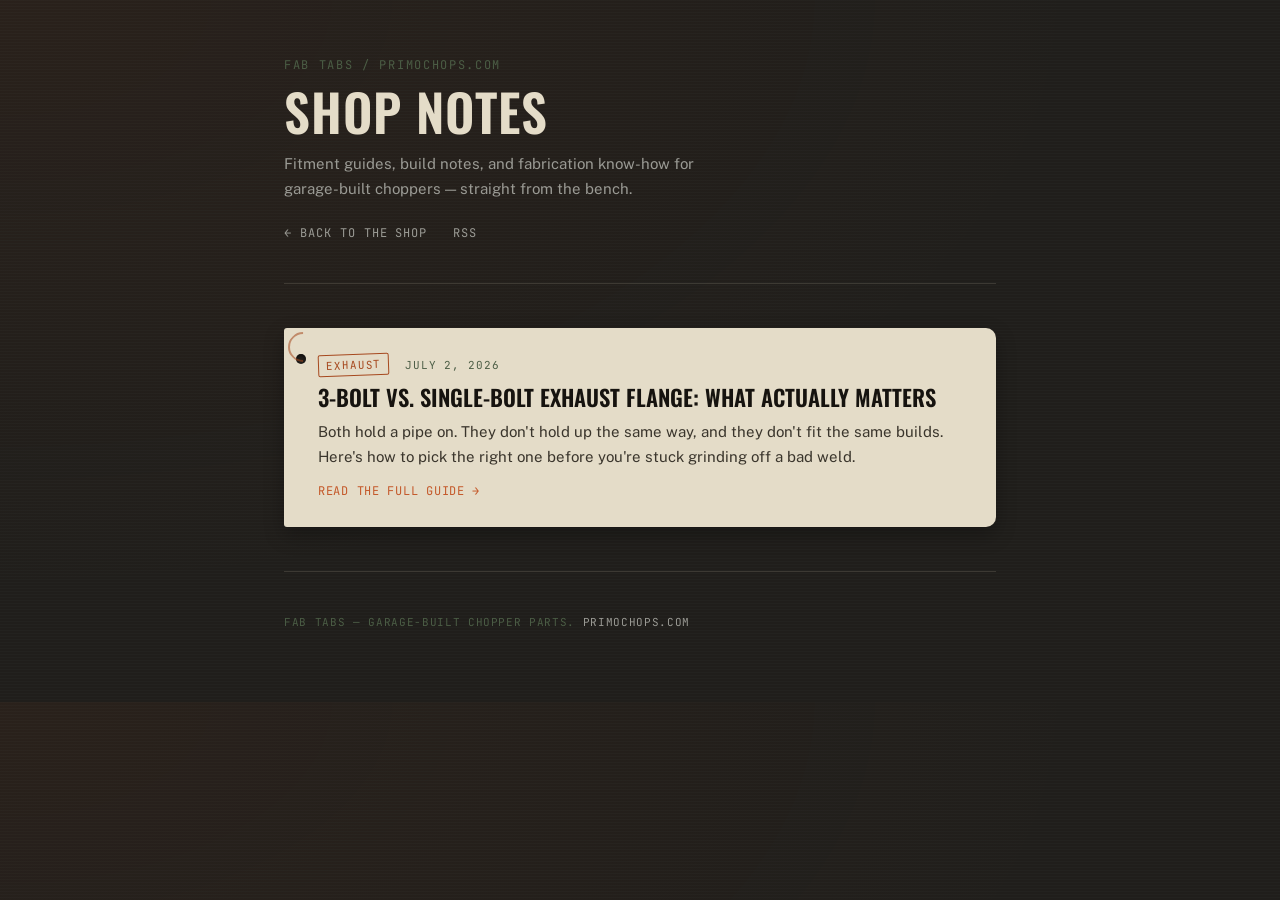
==== index.html @ eb18d87d "Add files via upload" ====
<!DOCTYPE html>
<html lang="en">
<head>
<meta charset="UTF-8">
<meta name="viewport" content="width=device-width, initial-scale=1.0">
<title>Fab Tabs Shop Notes — garage-built chopper fabrication</title>
<meta name="description" content="Fitment guides, build notes, and fabrication know-how from Fab Tabs — garage-built chopper parts. Exhaust flanges, brake brackets, and tabs.">
<link rel="alternate" type="application/rss+xml" title="Fab Tabs Shop Notes" href="/rss.xml">
<link rel="preconnect" href="https://fonts.googleapis.com">
<link rel="preconnect" href="https://fonts.gstatic.com" crossorigin>
<link href="https://fonts.googleapis.com/css2?family=Oswald:wght@500;600&family=Public+Sans:wght@400;500&family=JetBrains+Mono:wght@400;500&display=swap" rel="stylesheet">
<link rel="stylesheet" href="/style.css">
</head>
<body>

<div class="wrap">

  <header class="site-header">
    <div class="kicker">Fab Tabs / primochops.com</div>
    <h1 class="site-title"><a href="/">Shop Notes</a></h1>
    <p class="site-tagline">Fitment guides, build notes, and fabrication know-how for garage-built choppers — straight from the bench.</p>
    <nav class="site-nav">
      <a href="https://www.primochops.com">← Back to the shop</a>
      <a href="/rss.xml">RSS</a>
    </nav>
  </header>

  <main>
    <ul class="post-list">

      <li class="tag-card">
        <div class="meta"><span class="stamp">Exhaust</span> July 2, 2026</div>
        <h2><a href="/posts/3-bolt-vs-single-bolt-exhaust-flange.html">3-Bolt vs. Single-Bolt Exhaust Flange: What Actually Matters</a></h2>
        <p>Both hold a pipe on. They don't hold up the same way, and they don't fit the same builds. Here's how to pick the right one before you're stuck grinding off a bad weld.</p>
        <a class="read-more" href="/posts/3-bolt-vs-single-bolt-exhaust-flange.html">Read the full guide →</a>
      </li>

      <!--
        NEW POST TEMPLATE — copy this block for each new post, edit the
        href, stamp category, date, title, and excerpt, then paste it
        above this comment (newest post goes first).
      -->

    </ul>
  </main>

  <footer class="site-footer">
    <p>Fab Tabs — garage-built chopper parts. <a href="https://www.primochops.com">primochops.com</a></p>
  </footer>

</div>

</body>
</html>
---- style.css ----
/* Fab Tabs Blog — shared stylesheet
   Design language: shop travelers / inventory tags pinned to a pegboard.
   Palette: asphalt, aged shop-ticket paper, oxide rust, weathered copper-green. */

:root {
  --asphalt: #201e1b;
  --asphalt-2: #171512;
  --paper: #e4dcc8;
  --paper-2: #d8cfb6;
  --rust: #a6491f;
  --rust-bright: #c4592a;
  --oxide: #4b5d45;
  --chrome: #9a9a94;
  --ink: #16130f;
  --hairline: rgba(228, 220, 200, 0.14);
}

* { box-sizing: border-box; }

html {
  -webkit-font-smoothing: antialiased;
  scroll-behavior: smooth;
}

body {
  margin: 0;
  background: var(--asphalt);
  background-image:
    radial-gradient(ellipse at top left, rgba(166, 73, 31, 0.07), transparent 60%),
    repeating-linear-gradient(180deg, rgba(255,255,255,0.015) 0px, rgba(255,255,255,0.015) 1px, transparent 1px, transparent 3px);
  color: var(--chrome);
  font-family: "Public Sans", -apple-system, sans-serif;
  font-size: 17px;
  line-height: 1.65;
}

a { color: var(--rust-bright); text-decoration: none; }
a:hover { text-decoration: underline; }
a:focus-visible, button:focus-visible { outline: 2px solid var(--rust-bright); outline-offset: 3px; }

.wrap {
  max-width: 760px;
  margin: 0 auto;
  padding: 0 24px;
}

/* ---------- Header ---------- */

.site-header {
  padding: 56px 0 40px;
  border-bottom: 1px solid var(--hairline);
}

.site-header .kicker {
  font-family: "JetBrains Mono", monospace;
  font-size: 12px;
  letter-spacing: 0.14em;
  text-transform: uppercase;
  color: var(--oxide);
}

.site-title {
  font-family: "Oswald", sans-serif;
  font-weight: 600;
  text-transform: uppercase;
  letter-spacing: 0.02em;
  font-size: clamp(2.2rem, 6vw, 3.2rem);
  color: var(--paper);
  margin: 10px 0 6px;
  line-height: 1;
}

.site-title a { color: inherit; }
.site-title a:hover { text-decoration: none; color: var(--rust-bright); }

.site-tagline {
  color: var(--chrome);
  font-size: 15px;
  max-width: 46ch;
}

.site-nav {
  margin-top: 22px;
  font-family: "JetBrains Mono", monospace;
  font-size: 12px;
  text-transform: uppercase;
  letter-spacing: 0.08em;
}

.site-nav a { color: var(--chrome); margin-right: 18px; }
.site-nav a:hover { color: var(--rust-bright); }

/* ---------- Post list (shop-tag cards) ---------- */

.post-list {
  list-style: none;
  margin: 44px 0;
  padding: 0;
  display: flex;
  flex-direction: column;
  gap: 22px;
}

.tag-card {
  position: relative;
  background: var(--paper);
  color: var(--ink);
  padding: 26px 28px 24px 34px;
  border-radius: 3px 10px 10px 3px;
  box-shadow: 0 8px 20px rgba(0,0,0,0.28);
  transition: transform 0.15s ease, box-shadow 0.15s ease;
}

.tag-card::before {
  /* punched hole, like a real inventory tag */
  content: "";
  position: absolute;
  left: 12px;
  top: 26px;
  width: 10px;
  height: 10px;
  border-radius: 50%;
  background: var(--asphalt);
  box-shadow: inset 0 2px 3px rgba(0,0,0,0.5), 0 1px 0 rgba(255,255,255,0.08);
}

.tag-card::after {
  /* string loop through the hole */
  content: "";
  position: absolute;
  left: 4px;
  top: 4px;
  width: 26px;
  height: 26px;
  border: 2px solid var(--rust);
  border-right-color: transparent;
  border-bottom-color: transparent;
  border-radius: 50%;
  transform: rotate(-45deg);
  opacity: 0.55;
}

.tag-card:hover { transform: translateX(3px); box-shadow: 0 10px 24px rgba(0,0,0,0.34); }

.tag-card .meta {
  font-family: "JetBrains Mono", monospace;
  font-size: 11px;
  text-transform: uppercase;
  letter-spacing: 0.08em;
  color: var(--oxide);
  margin-bottom: 8px;
}

.tag-card .meta .stamp {
  display: inline-block;
  border: 1px solid var(--rust);
  color: var(--rust);
  padding: 1px 7px;
  border-radius: 2px;
  margin-right: 8px;
  transform: rotate(-2deg);
}

.tag-card h2 {
  font-family: "Oswald", sans-serif;
  font-weight: 600;
  text-transform: uppercase;
  font-size: 1.4rem;
  line-height: 1.15;
  margin: 0 0 10px;
}

.tag-card h2 a { color: var(--ink); }
.tag-card h2 a:hover { color: var(--rust); text-decoration: none; }

.tag-card p { margin: 0; color: #3a352c; font-size: 15px; }

.tag-card .read-more {
  display: inline-block;
  margin-top: 12px;
  font-family: "JetBrains Mono", monospace;
  font-size: 12px;
  text-transform: uppercase;
  letter-spacing: 0.06em;
}

/* ---------- Article page ---------- */

article.post {
  padding: 40px 0 80px;
}

.post-meta {
  font-family: "JetBrains Mono", monospace;
  font-size: 12px;
  text-transform: uppercase;
  letter-spacing: 0.08em;
  color: var(--oxide);
  margin-bottom: 14px;
}

.post-meta .stamp {
  display: inline-block;
  border: 1px solid var(--rust);
  color: var(--rust-bright);
  padding: 1px 7px;
  border-radius: 2px;
  margin-right: 10px;
}

h1.post-title {
  font-family: "Oswald", sans-serif;
  font-weight: 600;
  text-transform: uppercase;
  color: var(--paper);
  font-size: clamp(1.9rem, 5vw, 2.6rem);
  line-height: 1.1;
  margin: 0 0 26px;
  max-width: 22ch;
}

.post-body p { margin: 0 0 20px; }
.post-body h2 {
  font-family: "Oswald", sans-serif;
  text-transform: uppercase;
  font-weight: 600;
  color: var(--paper);
  font-size: 1.3rem;
  margin: 40px 0 14px;
  padding-top: 18px;
  border-top: 1px solid var(--hairline);
}
.post-body ul, .post-body ol { margin: 0 0 20px; padding-left: 22px; }
.post-body li { margin-bottom: 8px; }
.post-body strong { color: var(--paper); }

.post-body blockquote {
  margin: 28px 0;
  padding: 4px 0 4px 20px;
  border-left: 3px solid var(--rust);
  color: var(--paper);
  font-style: italic;
}

.shop-note {
  background: var(--paper);
  color: var(--ink);
  padding: 20px 24px;
  border-radius: 3px 10px 10px 3px;
  margin: 32px 0;
  font-size: 15px;
}
.shop-note .label {
  font-family: "JetBrains Mono", monospace;
  font-size: 11px;
  text-transform: uppercase;
  letter-spacing: 0.08em;
  color: var(--rust);
  display: block;
  margin-bottom: 8px;
}

.back-link {
  display: inline-block;
  margin-top: 40px;
  font-family: "JetBrains Mono", monospace;
  font-size: 12px;
  text-transform: uppercase;
  letter-spacing: 0.06em;
}

/* ---------- Footer ---------- */

.site-footer {
  border-top: 1px solid var(--hairline);
  padding: 30px 0 60px;
  font-family: "JetBrains Mono", monospace;
  font-size: 11px;
  color: var(--oxide);
  text-transform: uppercase;
  letter-spacing: 0.06em;
}

.site-footer a { color: var(--chrome); }

@media (max-width: 480px) {
  .tag-card { padding: 22px 20px 20px 30px; }
}
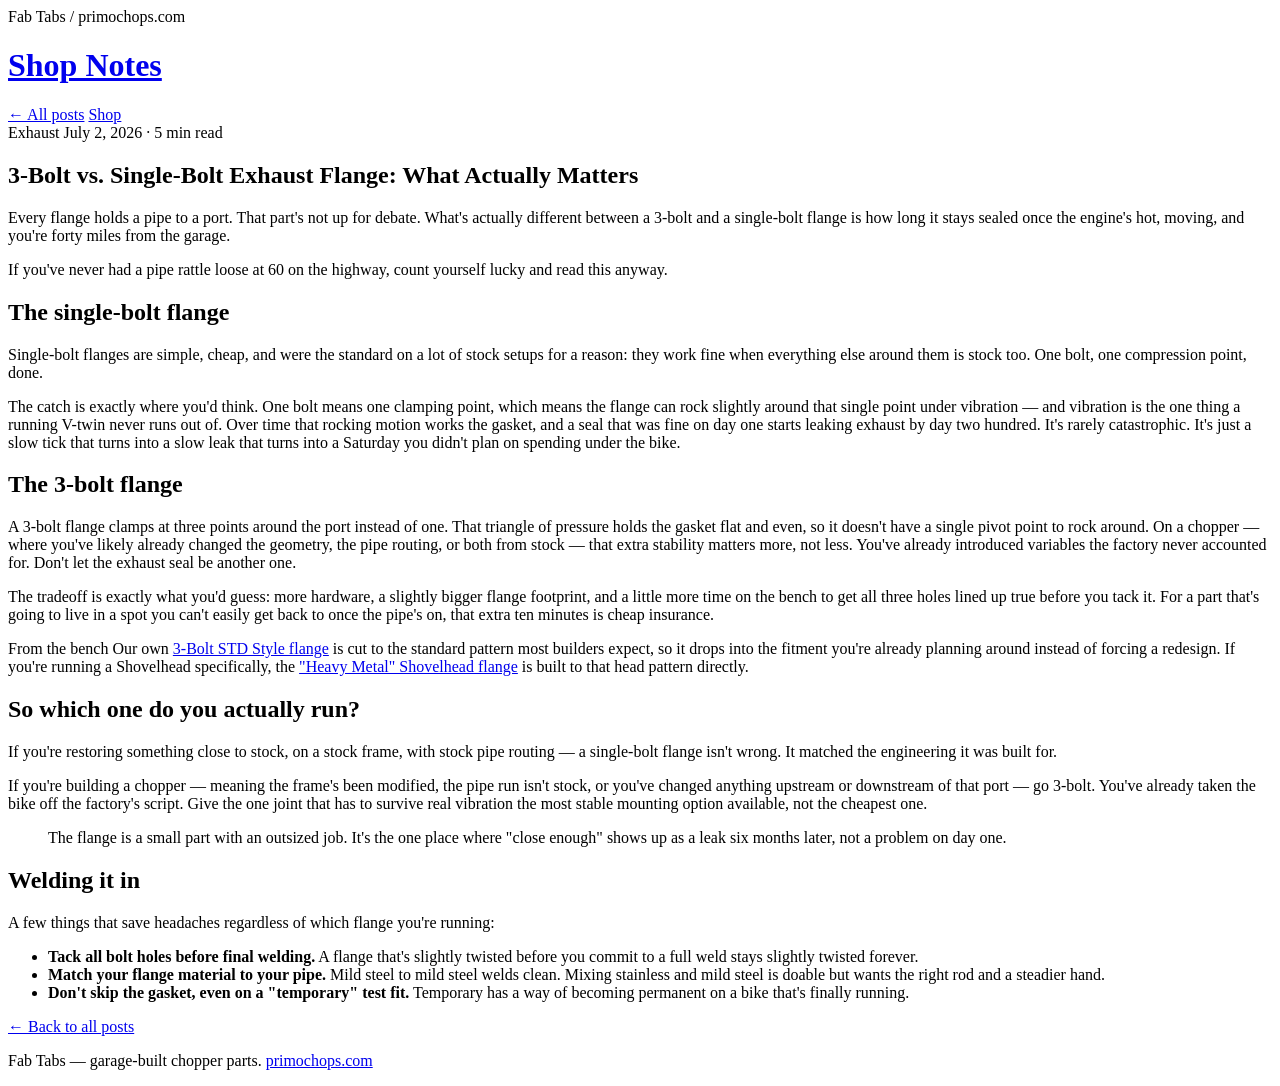
==== commit 8177f459: "Add files via upload" ====
--- a/index.html
+++ b/index.html
@@ -3,9 +3,8 @@
 <head>
 <meta charset="UTF-8">
 <meta name="viewport" content="width=device-width, initial-scale=1.0">
-<title>Fab Tabs Shop Notes — garage-built chopper fabrication</title>
-<meta name="description" content="Fitment guides, build notes, and fabrication know-how from Fab Tabs — garage-built chopper parts. Exhaust flanges, brake brackets, and tabs.">
-<link rel="alternate" type="application/rss+xml" title="Fab Tabs Shop Notes" href="/rss.xml">
+<title>3-Bolt vs. Single-Bolt Exhaust Flange: What Actually Matters — Fab Tabs Shop Notes</title>
+<meta name="description" content="3-bolt vs single-bolt exhaust flanges for chopper builds — sealing, vibration, and which one to run on your platform. A fitment guide from Fab Tabs.">
 <link rel="preconnect" href="https://fonts.googleapis.com">
 <link rel="preconnect" href="https://fonts.gstatic.com" crossorigin>
 <link href="https://fonts.googleapis.com/css2?family=Oswald:wght@500;600&family=Public+Sans:wght@400;500&family=JetBrains+Mono:wght@400;500&display=swap" rel="stylesheet">
@@ -18,30 +17,67 @@
   <header class="site-header">
     <div class="kicker">Fab Tabs / primochops.com</div>
     <h1 class="site-title"><a href="/">Shop Notes</a></h1>
-    <p class="site-tagline">Fitment guides, build notes, and fabrication know-how for garage-built choppers — straight from the bench.</p>
     <nav class="site-nav">
-      <a href="https://www.primochops.com">← Back to the shop</a>
-      <a href="/rss.xml">RSS</a>
+      <a href="/">← All posts</a>
+      <a href="https://www.primochops.com">Shop</a>
     </nav>
   </header>
 
   <main>
-    <ul class="post-list">
+    <article class="post">
 
-      <li class="tag-card">
-        <div class="meta"><span class="stamp">Exhaust</span> July 2, 2026</div>
-        <h2><a href="/posts/3-bolt-vs-single-bolt-exhaust-flange.html">3-Bolt vs. Single-Bolt Exhaust Flange: What Actually Matters</a></h2>
-        <p>Both hold a pipe on. They don't hold up the same way, and they don't fit the same builds. Here's how to pick the right one before you're stuck grinding off a bad weld.</p>
-        <a class="read-more" href="/posts/3-bolt-vs-single-bolt-exhaust-flange.html">Read the full guide →</a>
-      </li>
+      <div class="post-meta">
+        <span class="stamp">Exhaust</span> July 2, 2026 · 5 min read
+      </div>
 
-      <!--
-        NEW POST TEMPLATE — copy this block for each new post, edit the
-        href, stamp category, date, title, and excerpt, then paste it
-        above this comment (newest post goes first).
-      -->
+      <h1 class="post-title">3-Bolt vs. Single-Bolt Exhaust Flange: What Actually Matters</h1>
 
-    </ul>
+      <div class="post-body">
+
+        <p>Every flange holds a pipe to a port. That part's not up for debate. What's actually different between a 3-bolt and a single-bolt flange is how long it stays sealed once the engine's hot, moving, and you're forty miles from the garage.</p>
+
+        <p>If you've never had a pipe rattle loose at 60 on the highway, count yourself lucky and read this anyway.</p>
+
+        <h2>The single-bolt flange</h2>
+
+        <p>Single-bolt flanges are simple, cheap, and were the standard on a lot of stock setups for a reason: they work fine when everything else around them is stock too. One bolt, one compression point, done.</p>
+
+        <p>The catch is exactly where you'd think. One bolt means one clamping point, which means the flange can rock slightly around that single point under vibration — and vibration is the one thing a running V-twin never runs out of. Over time that rocking motion works the gasket, and a seal that was fine on day one starts leaking exhaust by day two hundred. It's rarely catastrophic. It's just a slow tick that turns into a slow leak that turns into a Saturday you didn't plan on spending under the bike.</p>
+
+        <h2>The 3-bolt flange</h2>
+
+        <p>A 3-bolt flange clamps at three points around the port instead of one. That triangle of pressure holds the gasket flat and even, so it doesn't have a single pivot point to rock around. On a chopper — where you've likely already changed the geometry, the pipe routing, or both from stock — that extra stability matters more, not less. You've already introduced variables the factory never accounted for. Don't let the exhaust seal be another one.</p>
+
+        <p>The tradeoff is exactly what you'd guess: more hardware, a slightly bigger flange footprint, and a little more time on the bench to get all three holes lined up true before you tack it. For a part that's going to live in a spot you can't easily get back to once the pipe's on, that extra ten minutes is cheap insurance.</p>
+
+        <div class="shop-note">
+          <span class="label">From the bench</span>
+          Our own <a href="https://www.primochops.com/product/3-bolt-std-style-weld-on-exhaust-flanges">3-Bolt STD Style flange</a> is cut to the standard pattern most builders expect, so it drops into the fitment you're already planning around instead of forcing a redesign. If you're running a Shovelhead specifically, the <a href="https://www.primochops.com/product/heavy-metal-shovelhead-exhaust-flanges">"Heavy Metal" Shovelhead flange</a> is built to that head pattern directly.
+        </div>
+
+        <h2>So which one do you actually run?</h2>
+
+        <p>If you're restoring something close to stock, on a stock frame, with stock pipe routing — a single-bolt flange isn't wrong. It matched the engineering it was built for.</p>
+
+        <p>If you're building a chopper — meaning the frame's been modified, the pipe run isn't stock, or you've changed anything upstream or downstream of that port — go 3-bolt. You've already taken the bike off the factory's script. Give the one joint that has to survive real vibration the most stable mounting option available, not the cheapest one.</p>
+
+        <blockquote>The flange is a small part with an outsized job. It's the one place where "close enough" shows up as a leak six months later, not a problem on day one.</blockquote>
+
+        <h2>Welding it in</h2>
+
+        <p>A few things that save headaches regardless of which flange you're running:</p>
+
+        <ul>
+          <li><strong>Tack all bolt holes before final welding.</strong> A flange that's slightly twisted before you commit to a full weld stays slightly twisted forever.</li>
+          <li><strong>Match your flange material to your pipe.</strong> Mild steel to mild steel welds clean. Mixing stainless and mild steel is doable but wants the right rod and a steadier hand.</li>
+          <li><strong>Don't skip the gasket, even on a "temporary" test fit.</strong> Temporary has a way of becoming permanent on a bike that's finally running.</li>
+        </ul>
+
+      </div>
+
+      <a class="back-link" href="/">← Back to all posts</a>
+
+    </article>
   </main>
 
   <footer class="site-footer">
--- a/style.css
+++ b/style.css
@@ -1,288 +1,17 @@
-/* Fab Tabs Blog — shared stylesheet
-   Design language: shop travelers / inventory tags pinned to a pegboard.
-   Palette: asphalt, aged shop-ticket paper, oxide rust, weathered copper-green. */
+<?xml version="1.0" encoding="UTF-8"?>
+<urlset xmlns="http://www.sitemaps.org/schemas/sitemap/0.9">
 
-:root {
-  --asphalt: #201e1b;
-  --asphalt-2: #171512;
-  --paper: #e4dcc8;
-  --paper-2: #d8cfb6;
-  --rust: #a6491f;
-  --rust-bright: #c4592a;
-  --oxide: #4b5d45;
-  --chrome: #9a9a94;
-  --ink: #16130f;
-  --hairline: rgba(228, 220, 200, 0.14);
-}
+  <!--
+    NEW POST TEMPLATE — copy this <url> block for each new post,
+    edit loc and lastmod, then paste it above </urlset>.
+  -->
 
-* { box-sizing: border-box; }
+  <url>
+    <loc>https://blog.primochops.com/</loc>
+  </url>
+  <url>
+    <loc>https://blog.primochops.com/posts/3-bolt-vs-single-bolt-exhaust-flange.html</loc>
+    <lastmod>2026-07-02</lastmod>
+  </url>
 
-html {
-  -webkit-font-smoothing: antialiased;
-  scroll-behavior: smooth;
-}
-
-body {
-  margin: 0;
-  background: var(--asphalt);
-  background-image:
-    radial-gradient(ellipse at top left, rgba(166, 73, 31, 0.07), transparent 60%),
-    repeating-linear-gradient(180deg, rgba(255,255,255,0.015) 0px, rgba(255,255,255,0.015) 1px, transparent 1px, transparent 3px);
-  color: var(--chrome);
-  font-family: "Public Sans", -apple-system, sans-serif;
-  font-size: 17px;
-  line-height: 1.65;
-}
-
-a { color: var(--rust-bright); text-decoration: none; }
-a:hover { text-decoration: underline; }
-a:focus-visible, button:focus-visible { outline: 2px solid var(--rust-bright); outline-offset: 3px; }
-
-.wrap {
-  max-width: 760px;
-  margin: 0 auto;
-  padding: 0 24px;
-}
-
-/* ---------- Header ---------- */
-
-.site-header {
-  padding: 56px 0 40px;
-  border-bottom: 1px solid var(--hairline);
-}
-
-.site-header .kicker {
-  font-family: "JetBrains Mono", monospace;
-  font-size: 12px;
-  letter-spacing: 0.14em;
-  text-transform: uppercase;
-  color: var(--oxide);
-}
-
-.site-title {
-  font-family: "Oswald", sans-serif;
-  font-weight: 600;
-  text-transform: uppercase;
-  letter-spacing: 0.02em;
-  font-size: clamp(2.2rem, 6vw, 3.2rem);
-  color: var(--paper);
-  margin: 10px 0 6px;
-  line-height: 1;
-}
-
-.site-title a { color: inherit; }
-.site-title a:hover { text-decoration: none; color: var(--rust-bright); }
-
-.site-tagline {
-  color: var(--chrome);
-  font-size: 15px;
-  max-width: 46ch;
-}
-
-.site-nav {
-  margin-top: 22px;
-  font-family: "JetBrains Mono", monospace;
-  font-size: 12px;
-  text-transform: uppercase;
-  letter-spacing: 0.08em;
-}
-
-.site-nav a { color: var(--chrome); margin-right: 18px; }
-.site-nav a:hover { color: var(--rust-bright); }
-
-/* ---------- Post list (shop-tag cards) ---------- */
-
-.post-list {
-  list-style: none;
-  margin: 44px 0;
-  padding: 0;
-  display: flex;
-  flex-direction: column;
-  gap: 22px;
-}
-
-.tag-card {
-  position: relative;
-  background: var(--paper);
-  color: var(--ink);
-  padding: 26px 28px 24px 34px;
-  border-radius: 3px 10px 10px 3px;
-  box-shadow: 0 8px 20px rgba(0,0,0,0.28);
-  transition: transform 0.15s ease, box-shadow 0.15s ease;
-}
-
-.tag-card::before {
-  /* punched hole, like a real inventory tag */
-  content: "";
-  position: absolute;
-  left: 12px;
-  top: 26px;
-  width: 10px;
-  height: 10px;
-  border-radius: 50%;
-  background: var(--asphalt);
-  box-shadow: inset 0 2px 3px rgba(0,0,0,0.5), 0 1px 0 rgba(255,255,255,0.08);
-}
-
-.tag-card::after {
-  /* string loop through the hole */
-  content: "";
-  position: absolute;
-  left: 4px;
-  top: 4px;
-  width: 26px;
-  height: 26px;
-  border: 2px solid var(--rust);
-  border-right-color: transparent;
-  border-bottom-color: transparent;
-  border-radius: 50%;
-  transform: rotate(-45deg);
-  opacity: 0.55;
-}
-
-.tag-card:hover { transform: translateX(3px); box-shadow: 0 10px 24px rgba(0,0,0,0.34); }
-
-.tag-card .meta {
-  font-family: "JetBrains Mono", monospace;
-  font-size: 11px;
-  text-transform: uppercase;
-  letter-spacing: 0.08em;
-  color: var(--oxide);
-  margin-bottom: 8px;
-}
-
-.tag-card .meta .stamp {
-  display: inline-block;
-  border: 1px solid var(--rust);
-  color: var(--rust);
-  padding: 1px 7px;
-  border-radius: 2px;
-  margin-right: 8px;
-  transform: rotate(-2deg);
-}
-
-.tag-card h2 {
-  font-family: "Oswald", sans-serif;
-  font-weight: 600;
-  text-transform: uppercase;
-  font-size: 1.4rem;
-  line-height: 1.15;
-  margin: 0 0 10px;
-}
-
-.tag-card h2 a { color: var(--ink); }
-.tag-card h2 a:hover { color: var(--rust); text-decoration: none; }
-
-.tag-card p { margin: 0; color: #3a352c; font-size: 15px; }
-
-.tag-card .read-more {
-  display: inline-block;
-  margin-top: 12px;
-  font-family: "JetBrains Mono", monospace;
-  font-size: 12px;
-  text-transform: uppercase;
-  letter-spacing: 0.06em;
-}
-
-/* ---------- Article page ---------- */
-
-article.post {
-  padding: 40px 0 80px;
-}
-
-.post-meta {
-  font-family: "JetBrains Mono", monospace;
-  font-size: 12px;
-  text-transform: uppercase;
-  letter-spacing: 0.08em;
-  color: var(--oxide);
-  margin-bottom: 14px;
-}
-
-.post-meta .stamp {
-  display: inline-block;
-  border: 1px solid var(--rust);
-  color: var(--rust-bright);
-  padding: 1px 7px;
-  border-radius: 2px;
-  margin-right: 10px;
-}
-
-h1.post-title {
-  font-family: "Oswald", sans-serif;
-  font-weight: 600;
-  text-transform: uppercase;
-  color: var(--paper);
-  font-size: clamp(1.9rem, 5vw, 2.6rem);
-  line-height: 1.1;
-  margin: 0 0 26px;
-  max-width: 22ch;
-}
-
-.post-body p { margin: 0 0 20px; }
-.post-body h2 {
-  font-family: "Oswald", sans-serif;
-  text-transform: uppercase;
-  font-weight: 600;
-  color: var(--paper);
-  font-size: 1.3rem;
-  margin: 40px 0 14px;
-  padding-top: 18px;
-  border-top: 1px solid var(--hairline);
-}
-.post-body ul, .post-body ol { margin: 0 0 20px; padding-left: 22px; }
-.post-body li { margin-bottom: 8px; }
-.post-body strong { color: var(--paper); }
-
-.post-body blockquote {
-  margin: 28px 0;
-  padding: 4px 0 4px 20px;
-  border-left: 3px solid var(--rust);
-  color: var(--paper);
-  font-style: italic;
-}
-
-.shop-note {
-  background: var(--paper);
-  color: var(--ink);
-  padding: 20px 24px;
-  border-radius: 3px 10px 10px 3px;
-  margin: 32px 0;
-  font-size: 15px;
-}
-.shop-note .label {
-  font-family: "JetBrains Mono", monospace;
-  font-size: 11px;
-  text-transform: uppercase;
-  letter-spacing: 0.08em;
-  color: var(--rust);
-  display: block;
-  margin-bottom: 8px;
-}
-
-.back-link {
-  display: inline-block;
-  margin-top: 40px;
-  font-family: "JetBrains Mono", monospace;
-  font-size: 12px;
-  text-transform: uppercase;
-  letter-spacing: 0.06em;
-}
-
-/* ---------- Footer ---------- */
-
-.site-footer {
-  border-top: 1px solid var(--hairline);
-  padding: 30px 0 60px;
-  font-family: "JetBrains Mono", monospace;
-  font-size: 11px;
-  color: var(--oxide);
-  text-transform: uppercase;
-  letter-spacing: 0.06em;
-}
-
-.site-footer a { color: var(--chrome); }
-
-@media (max-width: 480px) {
-  .tag-card { padding: 22px 20px 20px 30px; }
-}
+</urlset>
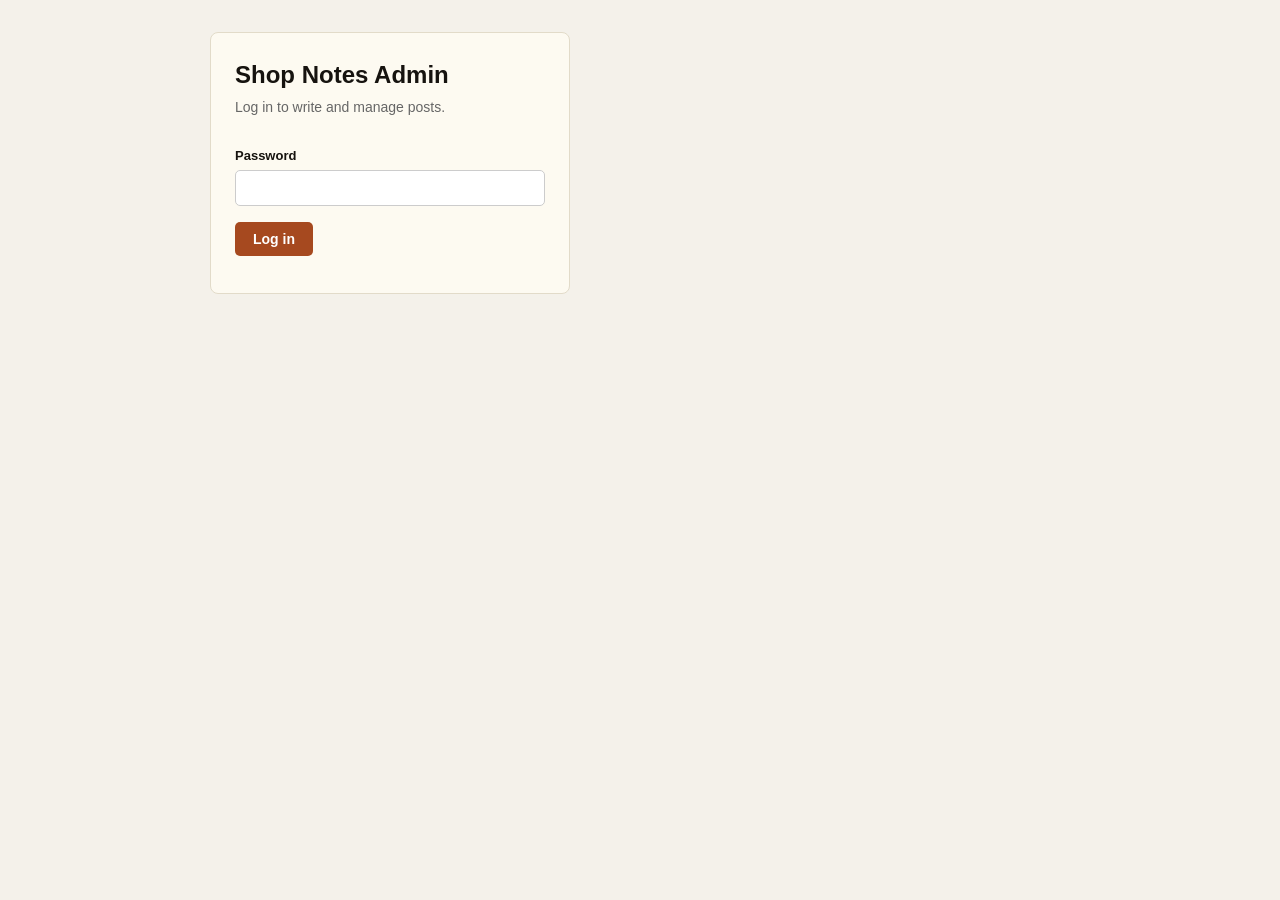
==== commit 88c74eb8: "Add files via upload" ====
--- a/index.html
+++ b/index.html
@@ -3,88 +3,266 @@
 <head>
 <meta charset="UTF-8">
 <meta name="viewport" content="width=device-width, initial-scale=1.0">
-<title>3-Bolt vs. Single-Bolt Exhaust Flange: What Actually Matters — Fab Tabs Shop Notes</title>
-<meta name="description" content="3-bolt vs single-bolt exhaust flanges for chopper builds — sealing, vibration, and which one to run on your platform. A fitment guide from Fab Tabs.">
-<link rel="preconnect" href="https://fonts.googleapis.com">
-<link rel="preconnect" href="https://fonts.gstatic.com" crossorigin>
-<link href="https://fonts.googleapis.com/css2?family=Oswald:wght@500;600&family=Public+Sans:wght@400;500&family=JetBrains+Mono:wght@400;500&display=swap" rel="stylesheet">
-<link rel="stylesheet" href="/style.css">
+<title>Fab Tabs Shop Notes — Admin</title>
+<meta name="robots" content="noindex, nofollow">
+<style>
+  :root {
+    --rust: #a6491f; --ink: #16130f; --paper: #fdfaf1; --line: #e2dbc9; --bg: #f4f1ea;
+  }
+  * { box-sizing: border-box; }
+  body {
+    margin: 0; background: var(--bg); color: var(--ink);
+    font-family: -apple-system, "Public Sans", sans-serif; line-height: 1.5;
+  }
+  .wrap { max-width: 900px; margin: 0 auto; padding: 32px 20px 80px; }
+  h1 { font-size: 1.5rem; margin: 0 0 4px; }
+  .sub { color: #666; font-size: 14px; margin: 0 0 28px; }
+  .card { background: var(--paper); border: 1px solid var(--line); border-radius: 8px; padding: 24px; margin-bottom: 20px; }
+  label { display: block; font-size: 13px; font-weight: 600; margin: 14px 0 4px; }
+  label:first-child { margin-top: 0; }
+  input[type=text], input[type=password], textarea, select {
+    width: 100%; padding: 9px 10px; border: 1px solid #ccc; border-radius: 5px;
+    font-family: inherit; font-size: 14px; background: #fff; color: var(--ink);
+  }
+  textarea { min-height: 240px; font-family: "SFMono-Regular", Consolas, monospace; font-size: 13px; }
+  .row { display: flex; gap: 16px; }
+  .row > div { flex: 1; }
+  button {
+    background: var(--rust); color: #fff; border: none; border-radius: 5px;
+    padding: 9px 18px; font-size: 14px; font-weight: 600; cursor: pointer; margin-top: 16px;
+  }
+  button:hover { opacity: 0.9; }
+  button.secondary { background: #999; }
+  button.danger { background: #7a2a1a; }
+  .msg { font-size: 13px; margin-top: 10px; }
+  .msg.error { color: #a6231f; }
+  .msg.ok { color: #2a6b3a; }
+  .post-row {
+    display: flex; align-items: center; justify-content: space-between;
+    padding: 12px 0; border-bottom: 1px solid var(--line);
+  }
+  .post-row:last-child { border-bottom: none; }
+  .post-row .title { font-weight: 600; }
+  .post-row .meta { font-size: 12px; color: #777; }
+  .badge { font-size: 11px; padding: 2px 7px; border-radius: 3px; background: #eee; margin-left: 8px; }
+  .badge.draft { background: #f3e0c9; color: #7a4a10; }
+  .actions button { margin: 0 0 0 8px; padding: 6px 12px; font-size: 13px; }
+  .toolbar { display: flex; gap: 10px; margin-bottom: 16px; }
+  .toolbar input { flex: 1; }
+  #editor { display: none; }
+  a.linklike { color: var(--rust); cursor: pointer; text-decoration: underline; font-size: 14px; }
+  .top-actions { display: flex; justify-content: space-between; align-items: center; }
+</style>
 </head>
 <body>
-
 <div class="wrap">
 
-  <header class="site-header">
-    <div class="kicker">Fab Tabs / primochops.com</div>
-    <h1 class="site-title"><a href="/">Shop Notes</a></h1>
-    <nav class="site-nav">
-      <a href="/">← All posts</a>
-      <a href="https://www.primochops.com">Shop</a>
-    </nav>
-  </header>
-
-  <main>
-    <article class="post">
-
-      <div class="post-meta">
-        <span class="stamp">Exhaust</span> July 2, 2026 · 5 min read
-      </div>
-
-      <h1 class="post-title">3-Bolt vs. Single-Bolt Exhaust Flange: What Actually Matters</h1>
-
-      <div class="post-body">
-
-        <p>Every flange holds a pipe to a port. That part's not up for debate. What's actually different between a 3-bolt and a single-bolt flange is how long it stays sealed once the engine's hot, moving, and you're forty miles from the garage.</p>
-
-        <p>If you've never had a pipe rattle loose at 60 on the highway, count yourself lucky and read this anyway.</p>
-
-        <h2>The single-bolt flange</h2>
-
-        <p>Single-bolt flanges are simple, cheap, and were the standard on a lot of stock setups for a reason: they work fine when everything else around them is stock too. One bolt, one compression point, done.</p>
-
-        <p>The catch is exactly where you'd think. One bolt means one clamping point, which means the flange can rock slightly around that single point under vibration — and vibration is the one thing a running V-twin never runs out of. Over time that rocking motion works the gasket, and a seal that was fine on day one starts leaking exhaust by day two hundred. It's rarely catastrophic. It's just a slow tick that turns into a slow leak that turns into a Saturday you didn't plan on spending under the bike.</p>
-
-        <h2>The 3-bolt flange</h2>
-
-        <p>A 3-bolt flange clamps at three points around the port instead of one. That triangle of pressure holds the gasket flat and even, so it doesn't have a single pivot point to rock around. On a chopper — where you've likely already changed the geometry, the pipe routing, or both from stock — that extra stability matters more, not less. You've already introduced variables the factory never accounted for. Don't let the exhaust seal be another one.</p>
-
-        <p>The tradeoff is exactly what you'd guess: more hardware, a slightly bigger flange footprint, and a little more time on the bench to get all three holes lined up true before you tack it. For a part that's going to live in a spot you can't easily get back to once the pipe's on, that extra ten minutes is cheap insurance.</p>
-
-        <div class="shop-note">
-          <span class="label">From the bench</span>
-          Our own <a href="https://www.primochops.com/product/3-bolt-std-style-weld-on-exhaust-flanges">3-Bolt STD Style flange</a> is cut to the standard pattern most builders expect, so it drops into the fitment you're already planning around instead of forcing a redesign. If you're running a Shovelhead specifically, the <a href="https://www.primochops.com/product/heavy-metal-shovelhead-exhaust-flanges">"Heavy Metal" Shovelhead flange</a> is built to that head pattern directly.
+  <div id="login-view" class="card" style="max-width:360px;">
+    <h1>Shop Notes Admin</h1>
+    <p class="sub">Log in to write and manage posts.</p>
+    <label>Password</label>
+    <input type="password" id="password" onkeydown="if(event.key==='Enter') login()">
+    <button onclick="login()">Log in</button>
+    <p class="msg error" id="login-msg"></p>
+  </div>
+
+  <div id="admin-view" style="display:none;">
+    <div class="top-actions">
+      <div>
+        <h1>Shop Notes Admin</h1>
+        <p class="sub">Write, edit, and publish posts for blog.primochops.com</p>
+      </div>
+      <button class="secondary" onclick="logout()">Log out</button>
+    </div>
+
+    <div id="list-view">
+      <div class="toolbar">
+        <input type="text" id="search" placeholder="Search posts…" oninput="loadPosts()">
+        <button onclick="newPost()">+ New post</button>
+      </div>
+      <div class="card" id="post-list"></div>
+    </div>
+
+    <div id="editor" class="card">
+      <h2 id="editor-heading">New post</h2>
+      <label>Title</label>
+      <input type="text" id="f-title" oninput="autoSlug()">
+      <div class="row">
+        <div>
+          <label>Slug (URL)</label>
+          <input type="text" id="f-slug">
         </div>
-
-        <h2>So which one do you actually run?</h2>
-
-        <p>If you're restoring something close to stock, on a stock frame, with stock pipe routing — a single-bolt flange isn't wrong. It matched the engineering it was built for.</p>
-
-        <p>If you're building a chopper — meaning the frame's been modified, the pipe run isn't stock, or you've changed anything upstream or downstream of that port — go 3-bolt. You've already taken the bike off the factory's script. Give the one joint that has to survive real vibration the most stable mounting option available, not the cheapest one.</p>
-
-        <blockquote>The flange is a small part with an outsized job. It's the one place where "close enough" shows up as a leak six months later, not a problem on day one.</blockquote>
-
-        <h2>Welding it in</h2>
-
-        <p>A few things that save headaches regardless of which flange you're running:</p>
-
-        <ul>
-          <li><strong>Tack all bolt holes before final welding.</strong> A flange that's slightly twisted before you commit to a full weld stays slightly twisted forever.</li>
-          <li><strong>Match your flange material to your pipe.</strong> Mild steel to mild steel welds clean. Mixing stainless and mild steel is doable but wants the right rod and a steadier hand.</li>
-          <li><strong>Don't skip the gasket, even on a "temporary" test fit.</strong> Temporary has a way of becoming permanent on a bike that's finally running.</li>
-        </ul>
-
-      </div>
-
-      <a class="back-link" href="/">← Back to all posts</a>
-
-    </article>
-  </main>
-
-  <footer class="site-footer">
-    <p>Fab Tabs — garage-built chopper parts. <a href="https://www.primochops.com">primochops.com</a></p>
-  </footer>
+        <div>
+          <label>Category</label>
+          <input type="text" id="f-category" placeholder="Exhaust, Fabrication, Brakes…">
+        </div>
+      </div>
+      <label>Excerpt (shown in the post list &amp; search snippets)</label>
+      <textarea id="f-excerpt" style="min-height:70px;"></textarea>
+      <label>Body (HTML — use &lt;p&gt;, &lt;h2&gt;, &lt;ul&gt;/&lt;li&gt;, &lt;strong&gt;, &lt;a href="..."&gt;)</label>
+      <textarea id="f-body"></textarea>
+      <label><input type="checkbox" id="f-published" checked style="width:auto;display:inline;vertical-align:middle;"> Published (uncheck to save as a draft)</label>
+      <div>
+        <button onclick="savePost()">Save post</button>
+        <button class="secondary" onclick="closeEditor()">Cancel</button>
+        <button class="danger" id="delete-btn" style="display:none;" onclick="deletePost()">Delete</button>
+      </div>
+      <p class="msg" id="editor-msg"></p>
+    </div>
+  </div>
 
 </div>
 
+<script>
+let editingSlug = null;
+
+async function api(path, opts = {}) {
+  const res = await fetch(path, {
+    ...opts,
+    headers: { 'Content-Type': 'application/json', ...(opts.headers || {}) },
+  });
+  const data = await res.json().catch(() => ({}));
+  if (!res.ok) throw new Error(data.error || ('Request failed: ' + res.status));
+  return data;
+}
+
+async function checkSession() {
+  const { loggedIn } = await api('/api/me');
+  document.getElementById('login-view').style.display = loggedIn ? 'none' : 'block';
+  document.getElementById('admin-view').style.display = loggedIn ? 'block' : 'none';
+  if (loggedIn) loadPosts();
+}
+
+async function login() {
+  const password = document.getElementById('password').value;
+  const msg = document.getElementById('login-msg');
+  msg.textContent = '';
+  try {
+    await api('/api/login', { method: 'POST', body: JSON.stringify({ password }) });
+    checkSession();
+  } catch (e) {
+    msg.textContent = e.message;
+  }
+}
+
+async function logout() {
+  await api('/api/logout', { method: 'POST' });
+  checkSession();
+}
+
+async function loadPosts() {
+  const q = document.getElementById('search').value.trim();
+  const url = '/api/posts?all=1' + (q ? '&q=' + encodeURIComponent(q) : '');
+  const { posts } = await api(url);
+  const list = document.getElementById('post-list');
+  if (!posts.length) {
+    list.innerHTML = '<p class="sub">No posts found.</p>';
+    return;
+  }
+  list.innerHTML = posts.map(p => `
+    <div class="post-row">
+      <div>
+        <span class="title">${escapeHtml(p.title)}</span>
+        <span class="badge">${escapeHtml(p.category)}</span>
+        ${!p.published ? '<span class="badge draft">Draft</span>' : ''}
+        <div class="meta">${p.slug} · ${p.created_at}</div>
+      </div>
+      <div class="actions">
+        <button onclick="editPost('${p.slug}')">Edit</button>
+      </div>
+    </div>
+  `).join('');
+}
+
+function escapeHtml(s) {
+  const d = document.createElement('div');
+  d.textContent = s;
+  return d.innerHTML;
+}
+
+function autoSlug() {
+  if (editingSlug) return; // don't auto-change slug once editing an existing post
+  const title = document.getElementById('f-title').value;
+  document.getElementById('f-slug').value = title
+    .toLowerCase().trim()
+    .replace(/['"]/g, '')
+    .replace(/[^a-z0-9]+/g, '-')
+    .replace(/^-+|-+$/g, '');
+}
+
+function newPost() {
+  editingSlug = null;
+  document.getElementById('editor-heading').textContent = 'New post';
+  document.getElementById('f-title').value = '';
+  document.getElementById('f-slug').value = '';
+  document.getElementById('f-category').value = '';
+  document.getElementById('f-excerpt').value = '';
+  document.getElementById('f-body').value = '';
+  document.getElementById('f-published').checked = true;
+  document.getElementById('delete-btn').style.display = 'none';
+  document.getElementById('editor-msg').textContent = '';
+  document.getElementById('editor').style.display = 'block';
+  document.getElementById('list-view').style.display = 'none';
+}
+
+async function editPost(slug) {
+  const { post } = await api('/api/posts/' + encodeURIComponent(slug) + '?all=1');
+  editingSlug = slug;
+  document.getElementById('editor-heading').textContent = 'Edit post';
+  document.getElementById('f-title').value = post.title;
+  document.getElementById('f-slug').value = post.slug;
+  document.getElementById('f-category').value = post.category;
+  document.getElementById('f-excerpt').value = post.excerpt;
+  document.getElementById('f-body').value = post.body_html;
+  document.getElementById('f-published').checked = !!post.published;
+  document.getElementById('delete-btn').style.display = 'inline-block';
+  document.getElementById('editor-msg').textContent = '';
+  document.getElementById('editor').style.display = 'block';
+  document.getElementById('list-view').style.display = 'none';
+}
+
+function closeEditor() {
+  document.getElementById('editor').style.display = 'none';
+  document.getElementById('list-view').style.display = 'block';
+  editingSlug = null;
+}
+
+async function savePost() {
+  const payload = {
+    title: document.getElementById('f-title').value.trim(),
+    slug: document.getElementById('f-slug').value.trim(),
+    category: document.getElementById('f-category').value.trim() || 'General',
+    excerpt: document.getElementById('f-excerpt').value.trim(),
+    body_html: document.getElementById('f-body').value,
+    published: document.getElementById('f-published').checked,
+  };
+  const msg = document.getElementById('editor-msg');
+  msg.className = 'msg';
+  msg.textContent = 'Saving…';
+  try {
+    if (editingSlug) {
+      await api('/api/posts/' + encodeURIComponent(editingSlug), { method: 'PUT', body: JSON.stringify(payload) });
+    } else {
+      await api('/api/posts', { method: 'POST', body: JSON.stringify(payload) });
+    }
+    msg.className = 'msg ok';
+    msg.textContent = 'Saved.';
+    setTimeout(() => { closeEditor(); loadPosts(); }, 500);
+  } catch (e) {
+    msg.className = 'msg error';
+    msg.textContent = e.message;
+  }
+}
+
+async function deletePost() {
+  if (!editingSlug) return;
+  if (!confirm('Delete this post? This can\\'t be undone.')) return;
+  await api('/api/posts/' + encodeURIComponent(editingSlug), { method: 'DELETE' });
+  closeEditor();
+  loadPosts();
+}
+
+checkSession();
+</script>
 </body>
 </html>
